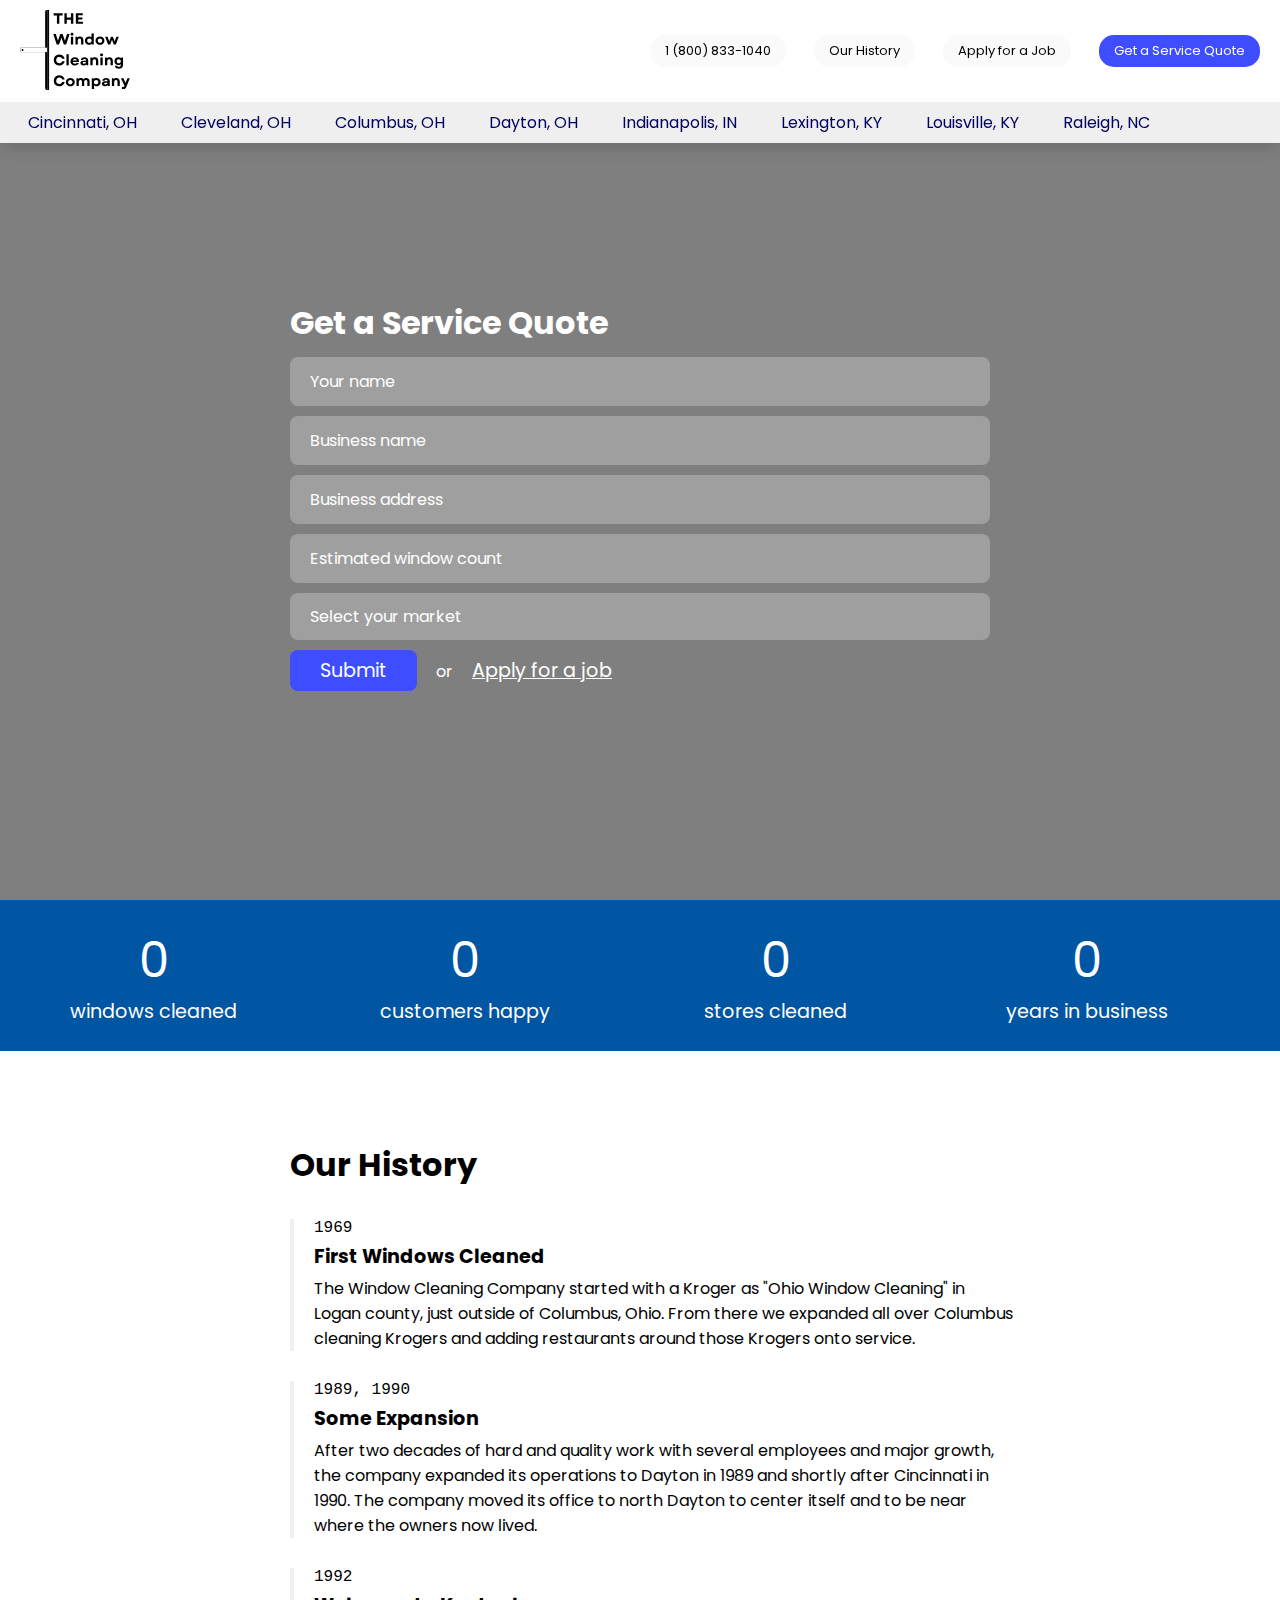
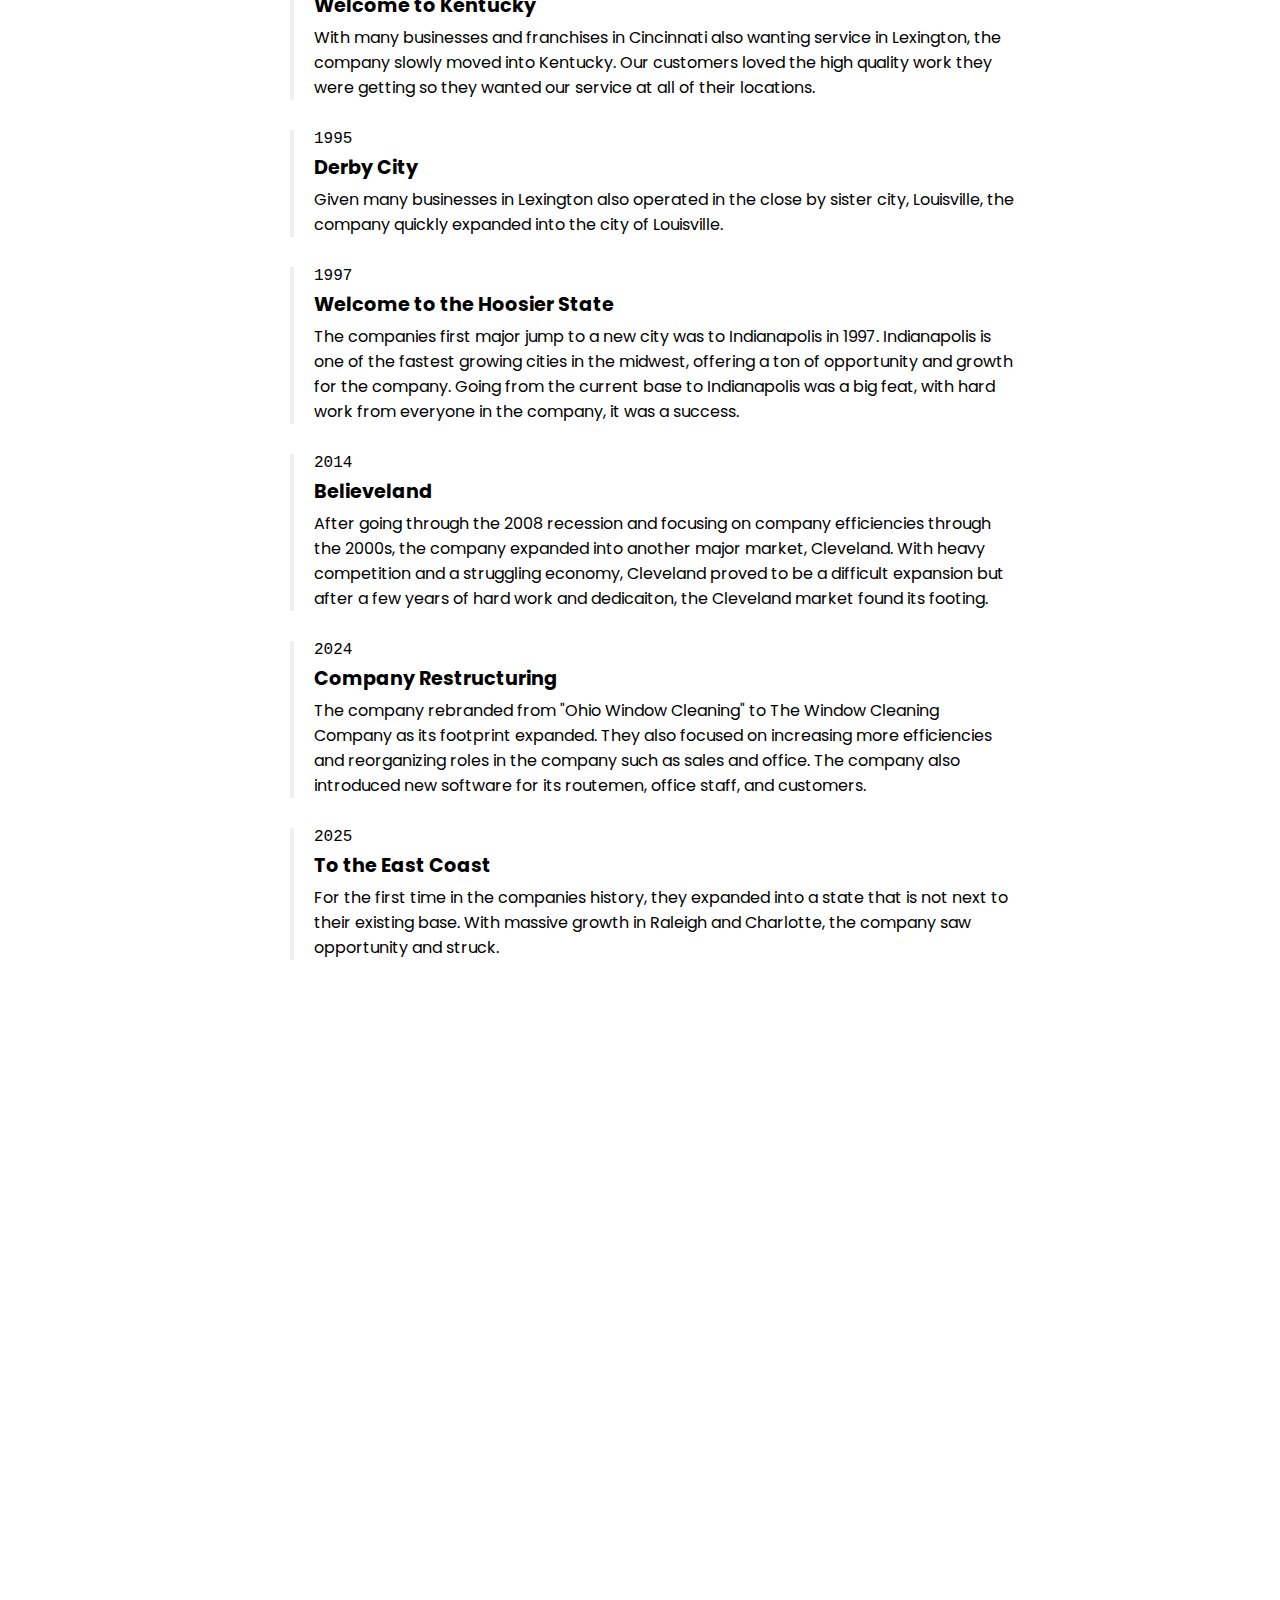
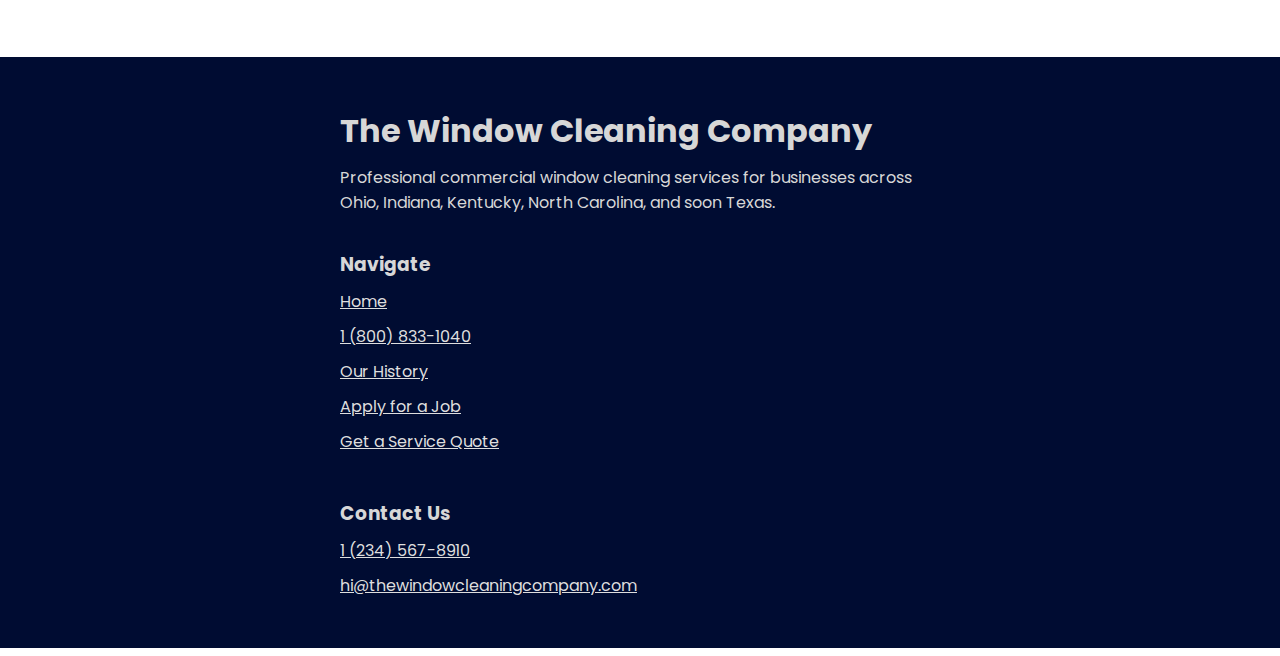
==== index.html @ 33c7db54 "Add files via upload" ====
<!DOCTYPE html>
<html lang="en">

<head>
    <meta charset="UTF-8">
    <meta name="viewport" content="width=device-width, initial-scale=1.0">
    <title>Document</title>
    <link rel="stylesheet" href="index.css">
    <link rel="preconnect" href="https://fonts.googleapis.com">
    <link rel="preconnect" href="https://fonts.gstatic.com" crossorigin>
    <link
        href="https://fonts.googleapis.com/css2?family=Poppins:ital,wght@0,100;0,200;0,300;0,400;0,500;0,600;0,700;0,800;0,900;1,100;1,200;1,300;1,400;1,500;1,600;1,700;1,800;1,900&display=swap"
        rel="stylesheet">
</head>

<body>
    <script>
        window.onscroll = function () {
            scrollFunction()
        };

        function scrollFunction() {
            if (document.body.scrollTop > 80 || document.documentElement.scrollTop > 80) {
                document.getElementById("nav").style.zoom = "80%";
            } else {
                document.getElementById("nav").style.zoom = "100%";
            }
        }
    </script>
    <nav id="nav">
        <ul>
            <li>
                <a href="index.html"><img src="logo.svg" /></a>
            </li>
            <li class="link primary"><a href="quote.html">Get a Service Quote</a></li>
            <li class="link"><a href="jobs.html">Apply for a Job</a></li>
            <li class="link"><a href="index.html#history">Our History</a></li>
            <li class="link"><a href="tel:18008331040">1 (800) 833-1040</a></li>
        </ul>
        <div class="marquee">
            <div class="marquee_text">
                <span><a href="cincinnati.html">Cincinnati, OH</a></span>
                <span><a href="cleveland.html">Cleveland, OH</a></span>
                <span><a href="columbus.html">Columbus, OH</a></span>
                <span><a href="dayton.html">Dayton, OH</a></span>
                <span><a href="indianapolis.html">Indianapolis, IN</a></span>
                <span><a href="lexington.html">Lexington, KY</a></span>
                <span><a href="louisville.html">Louisville, KY</a></span>
                <span><a href="raleigh.html">Raleigh, NC</a></span>

            </div>
        </div>
    </nav>
    <div class="hero hero-image">
        <div class="hero-content">
            <div class="hero-content-content">
                <h1>Get a Service Quote</h1>
                <form>
                    <input type="text" placeholder="Your name" />
                    <input type="text" placeholder="Business name" />
                    <input type="text" placeholder="Business address" />
                    <input type="text" placeholder="Estimated window count" />
                    <select name="market" id="market">
                        <option disabled selected>Select your market</option>
                        <option value="cincinnati">Cincinnati</option>
                        <option value="cleveland">Cleveland</option>
                        <option value="columbus">Columbus</option>
                        <option value="dayton">Dayton</option>
                        <option value="indianapolis">Indianapolis</option>
                        <option value="lexington">Lexington</option>
                        <option value="louisville">Louisville</option>
                        <option value="raleigh">Raleigh</option>
                        <option value="charlotte">Charlotte – Opening Soon</option>
                        <option value="austin">Austin – Opening Soon</option>
                    </select>
                    <button>Submit</button>
                    <p id="history" style=" display: inline;">or <a class="link" href="jobs.html">Apply for a job</a>
                    </p>
                </form>
            </div>
        </div>
    </div>
    <div class="counters">
        <div class="counter">
            <div class="number" id="number1">0</div>
            <div class="caption">windows cleaned</div>
        </div>
        <div class="counter">
            <div class="number" id="number2">0</div>
            <div class="caption">customers happy</div>
        </div>
        <div class="counter">
            <div class="number" id="number3">0</div>
            <div class="caption">stores cleaned</div>
        </div>
        <div class="counter">
            <div class="number" id="number4">0</div>
            <div class="caption">years in business</div>
        </div>
    </div>
    <div class="hero">
        <div class=" hero-content secondary">
            <h1>Our History</h1>
            <div class="timeline-entry">
                <span class="year">1969</span>
                <span class="title">First Windows Cleaned</span>
                <span class="story">The Window Cleaning Company started with a Kroger as "Ohio Window Cleaning" in
                    Logan county, just outside of Columbus, Ohio. From there we expanded all over Columbus cleaning
                    Krogers and adding restaurants around those Krogers onto service.
                </span>
            </div>
            <div class="timeline-entry">
                <span class="year">1989, 1990</span>
                <span class="title">Some Expansion</span>
                <span class="story">After two decades of hard and quality work with several employees and major growth,
                    the company expanded its operations to Dayton in 1989 and shortly after Cincinnati in 1990. The
                    company moved its office to north Dayton to center itself and to be near where the owners now lived.
                </span>
            </div>
            <div class="timeline-entry">
                <span class="year">1992</span>
                <span class="title">Welcome to Kentucky</span>
                <span class="story">With many businesses and franchises in Cincinnati also wanting service in Lexington,
                    the company slowly moved into Kentucky. Our customers loved the high quality work they were getting
                    so they wanted our service at all of their locations.
                </span>
            </div>
            <div class="timeline-entry">
                <span class="year">1995</span>
                <span class="title">Derby City</span>
                <span class="story">Given many businesses in Lexington also operated in the close by sister city,
                    Louisville, the company quickly expanded into the city of Louisville.
                </span>
            </div>
            <div class="timeline-entry">
                <span class="year">1997</span>
                <span class="title">Welcome to the Hoosier State</span>
                <span class="story">The companies first major jump to a new city was to Indianapolis in 1997.
                    Indianapolis is one of the fastest growing cities in the midwest, offering a ton of opportunity and
                    growth for the company. Going from the current base to Indianapolis was a big feat, with hard work
                    from everyone in the company, it was a success.
                </span>
            </div>
            <div class="timeline-entry">
                <span class="year">2014</span>
                <span class="title">Believeland</span>
                <span class="story">After going through the 2008 recession and focusing on company efficiencies through
                    the 2000s, the company expanded into another major market, Cleveland. With heavy competition and a
                    struggling economy, Cleveland proved to be a difficult expansion but after a few years of hard work
                    and dedicaiton, the Cleveland market found its footing.
                </span>
            </div>
            <div class="timeline-entry">
                <span class="year">2024</span>
                <span class="title">Company Restructuring</span>
                <span class="story">The company rebranded from "Ohio Window Cleaning" to The Window Cleaning Company as
                    its footprint expanded. They also focused on increasing more efficiencies and reorganizing roles in
                    the company such as sales and office. The company also introduced new software for its routemen,
                    office staff, and customers.
                </span>
            </div>
            <div class="timeline-entry">
                <span class="year">2025</span>
                <span class="title">To the East Coast</span>
                <span class="story">For the first time in the companies history, they expanded into a state that is not
                    next to their existing base. With massive growth in Raleigh and Charlotte, the company saw
                    opportunity and struck.
                </span>
            </div>
        </div>
    </div>

    <iframe width="100%" height="600" src="https://www.youtube.com/embed/uSjCGK1TYXY?autoplay=1&mute=1"
        title="Ohio Window Cleaning: Power Washing &amp; Professional Window Cleaning" frameborder="0"
        allow="accelerometer; autoplay; clipboard-write; encrypted-media; gyroscope; picture-in-picture; web-share"
        referrerpolicy="strict-origin-when-cross-origin" allowfullscreen></iframe>

    <footer>
        <div>
            <h1>The Window Cleaning Company</h1>
            <p>Professional commercial window cleaning services for businesses across Ohio, Indiana, Kentucky, North
                Carolina, and soon Texas.</p>

            <br>
            <h3>Navigate</h3>
            <ul>
                <a href="index.html" class="link">Home</a>
                <a href="sms:18008331040" class="link">1 (800) 833-1040</a>
                <a href="index.html#history" class="link">Our History</a>
                <a href="jobs.html" class="link">Apply for a Job</a>
                <a href="quote.html" class="link">Get a Service Quote</a>
            </ul>

            <br>
            <h3>Contact Us</h3>
            <p>
                <a href="tel:12345678910" class="link">1 (234) 567-8910</a>
                <a href="mailto:hi@thewindowcleaningcompany.com" class="link">hi@thewindowcleaningcompany.com</a>
            </p>
        </div>
    </footer>
    <script>
        function countUp(elementId, maxValue, duration) {
            const element = document.getElementById(elementId);
            const frameRate = 60; // Frames per second
            const totalFrames = Math.round((duration / 1000) * frameRate);
            const increment = Math.ceil(maxValue / totalFrames);
            let currentValue = 0;

            const interval = setInterval(() => {
                currentValue += increment;
                if (currentValue >= maxValue) {
                    currentValue = maxValue; // Ensure exact end value
                    clearInterval(interval);
                }
                element.textContent = currentValue.toLocaleString(); // Format with commas
            }, 1000 / frameRate);
        }

        // Target values
        const target1 = 50000000;
        const target2 = 8000;
        const target3 = 60000;
        const target4 = 55;

        // Intersection Observer to trigger the counters
        const observer = new IntersectionObserver(
            (entries, observer) => {
                entries.forEach(entry => {
                    if (entry.isIntersecting) {
                        countUp('number1', target1, 3000); // 3 seconds
                        countUp('number2', target2, 2000); // 3 seconds
                        countUp('number3', target3, 2500); // 3 seconds
                        countUp('number4', target4, 1500); // 3 seconds
                        observer.disconnect(); // Stop observing after activation
                    }
                });
            }, {
                threshold: 0.5
            } // Trigger when 50% of the element is visible
        );

        // Attach observer to the number elements
        document.querySelectorAll('.number').forEach(number => observer.observe(number));
    </script>
</body>

</html>
---- index.css ----
* {
    margin: 0;
    padding: 0;
    font-family: "Poppins", sans-serif;
    text-decoration: none;
}

a {
    cursor: pointer;
}

nav ul,
nav ul li {
    display: inline;
    align-items: center;
    height: 80px;
}

nav ul {
    width: 100%;
}

nav {
    box-shadow: 0 2px 20px 0 rgba(0, 0, 0, .2);
    position: fixed;
    top: 0;
    background-color: white;
    right: 0;
    left: 0;
    z-index: 5000;
}

nav ul li.link {
    background-color: transparent;
    background-color: rgb(250, 250, 250);
    border-radius: 15px;
    height: auto;
    padding: 6px 15px;
    margin: 8px;
    font-size: small;
    font-weight: semibold;
    transition: 200ms;
    cursor: pointer;
    display: inline-block;
    float: right;
    margin-top: 35px;
    margin-right: 20px;

}

.link a {
    color: black;
}

.link.primary a {
    color: white;
}

nav ul li.link.primary {
    background-color: rgb(61, 77, 255);
    color: white;
}

nav ul li.link:hover {
    background-color: rgb(242, 242, 242);
}

nav ul li.link.primary:hover {
    background-color: rgb(78, 93, 255);
    color: white;
}

nav ul li img {
    display: inline;
    height: 80px;
    margin-left: 20px;
    margin-top: 10px;
    margin-bottom: 5px;
}

.marquee {
    background: #efefef;
    padding: 0.5rem;
    overflow: hidden;
}

.marquee_text {
    overflow: scroll;
    -ms-overflow-style: none;
    scrollbar-width: none;
    display: block;
    white-space: nowrap
}

::-webkit-scrollbar {
    display: none;
}

.marquee_text span {
    padding: 0 20px;
}

.hero {
    display: block;
    position: relative;
}

.hero-image {
    background-size: cover;
    background-image: url('cleaning.jpg');
}

.hero-content {
    min-height: 100vh;
    height: inherit;
    width: 100%;
}

.hero-image .hero-content {
    background-color: rgba(0, 0, 0, .5);
    color: white;
    height: inherit;
}

.hero-content .hero-content-content {
    position: absolute;
    top: 50%;
    left: 50%;
    -ms-transform: translate(-50%, -50%);
    transform: translate(-50%, -50%);
    background-color: transparent;
    width: 700px;
    max-width: 80vw;
    height: auto;
}

.hero-content .hero-content-content h1 {
    margin-top: 90px;
}

.hero-content .hero-content-content form input,
.hero-content .hero-content-content form select,
.hero-content .hero-content-content form textarea {
    -webkit-appearance: none;
    -moz-appearance: none;
    appearance: none;
    display: block;
    width: 100%;
    padding: 12px 20px;
    font-size: medium;
    margin: 10px 0;
    border-radius: 8px;
    border: none;
    color: white;
    background-color: rgba(255, 255, 255, 0.25);
}

.hero-content .hero-content-content form input,
.hero-content .hero-content-content form textarea {
    width: calc(100% - 40px);
}

.hero-content .hero-content-content form button {
    background-color: rgb(61, 77, 255);
    color: white;
    border: none;
    padding: 6px 30px;
    border-radius: 8px;
    font-size: larger;
}

::placeholder {
    color: white;
    opacity: 1;
}

.hero-content .link {
    color: white;
    text-decoration: underline;
    border: none;
    padding: 6px 15px;
    border-radius: 8px;
    font-size: larger;
}

footer .link {
    color: rgb(222, 222, 222);
    text-decoration: underline;
    border: none;
    margin: 10px 0;
    border-radius: 8px;
    font-size: medium;
    display: block;
}

.hero-content p {
    padding: 15px;
}

.timeline-entry {
    width: 100%;
    border-left: 4px solid rgb(240, 240, 240);
    padding-left: 20px;
    margin-top: 30px
}

.timeline-entry .year {
    display: block;
    font-family: monospace;
    font-size: large;
}

.timeline-entry .title {
    display: block;
    font-size: larger;
    font-weight: bold;
    margin: 5px 0;
}

.timeline-entry .story {}

.hero-content.secondary {
    width: 700px;
    max-width: 80vw;
    margin: 90px auto;
}

footer {
    text-align: left;
    background-color: rgb(0, 12, 50);
    color: rgb(215, 215, 215);
    padding: 40px;
}

footer div {
    max-width: 80vw;
    width: 600px;
    margin: auto
}

footer div h1,
footer div h3 {
    margin: 10px 0;
}

.city-content {
    background-size: cover;
    min-height: 40vh;
    height: inherit;
    width: auto;
    padding: 40px;
}

.city-content.hero {
    padding: 175px 40px 0 40px;
}

.city-content.hero * {
    color: white;
}

.city-content h1 {
    font-size: 40px;
}

.contact {
    display: inline-block;
    width: calc(50vw - 50px)
}

.contact img {
    float: left;
    height: 150px;
    margin-right: 20px;
    border-radius: 10%;
}

.contact div {
    padding: 22px;
    padding-left: 15px !important;
}

.pill-parent span {
    background-color: white;
    color: black !important;
    margin: 6px;
    padding: 4px 10px;
    border-radius: 100px;
    display: inline-block;
}

#nav {
    transition-duration: 100ms;
}

.contacts {
    display: flexbox;
}

.counters {
    background-color: #0056a3;
}

.counter {
    display: inline-block;
    text-align: center;
    width: calc(24vw - 50px);
    margin: auto;
    padding: 25px;
    color: white;
}

.number {
    font-size: 3rem;
    margin-bottom: 0.5rem;
    margin: auto
}

.caption {
    font-size: 1.2rem;
}

@media (max-width: 950px) {
    .contact {
        width: 100%
    }

    .counter {
        width: calc(49vw - 50px);
    }
}

@media (max-width: 775px) {

    nav ul.primary-list li.link {
        display: none;

    }

    .second-marquee ul {
        display: block;
    }
}

.marquee_text a {
    color: rgb(0, 0, 98);
}

@media (min-width: 776px) {
    .second-marquee ul {
        display: none;
    }
}

.second-marquee ul {
    list-style-type: none !important;
    white-space: nowrap !important;
    overflow-x: scroll !important;
    overflow-y: hidden !important;
    padding: 0 !important;
    margin: 0 !important;
    height: auto !important;
    width: auto !important;
    float: none !important;
}

.second-marquee ul li {
    display: inline-block !important;
    margin: 5px !important;
    float: none !important;
}
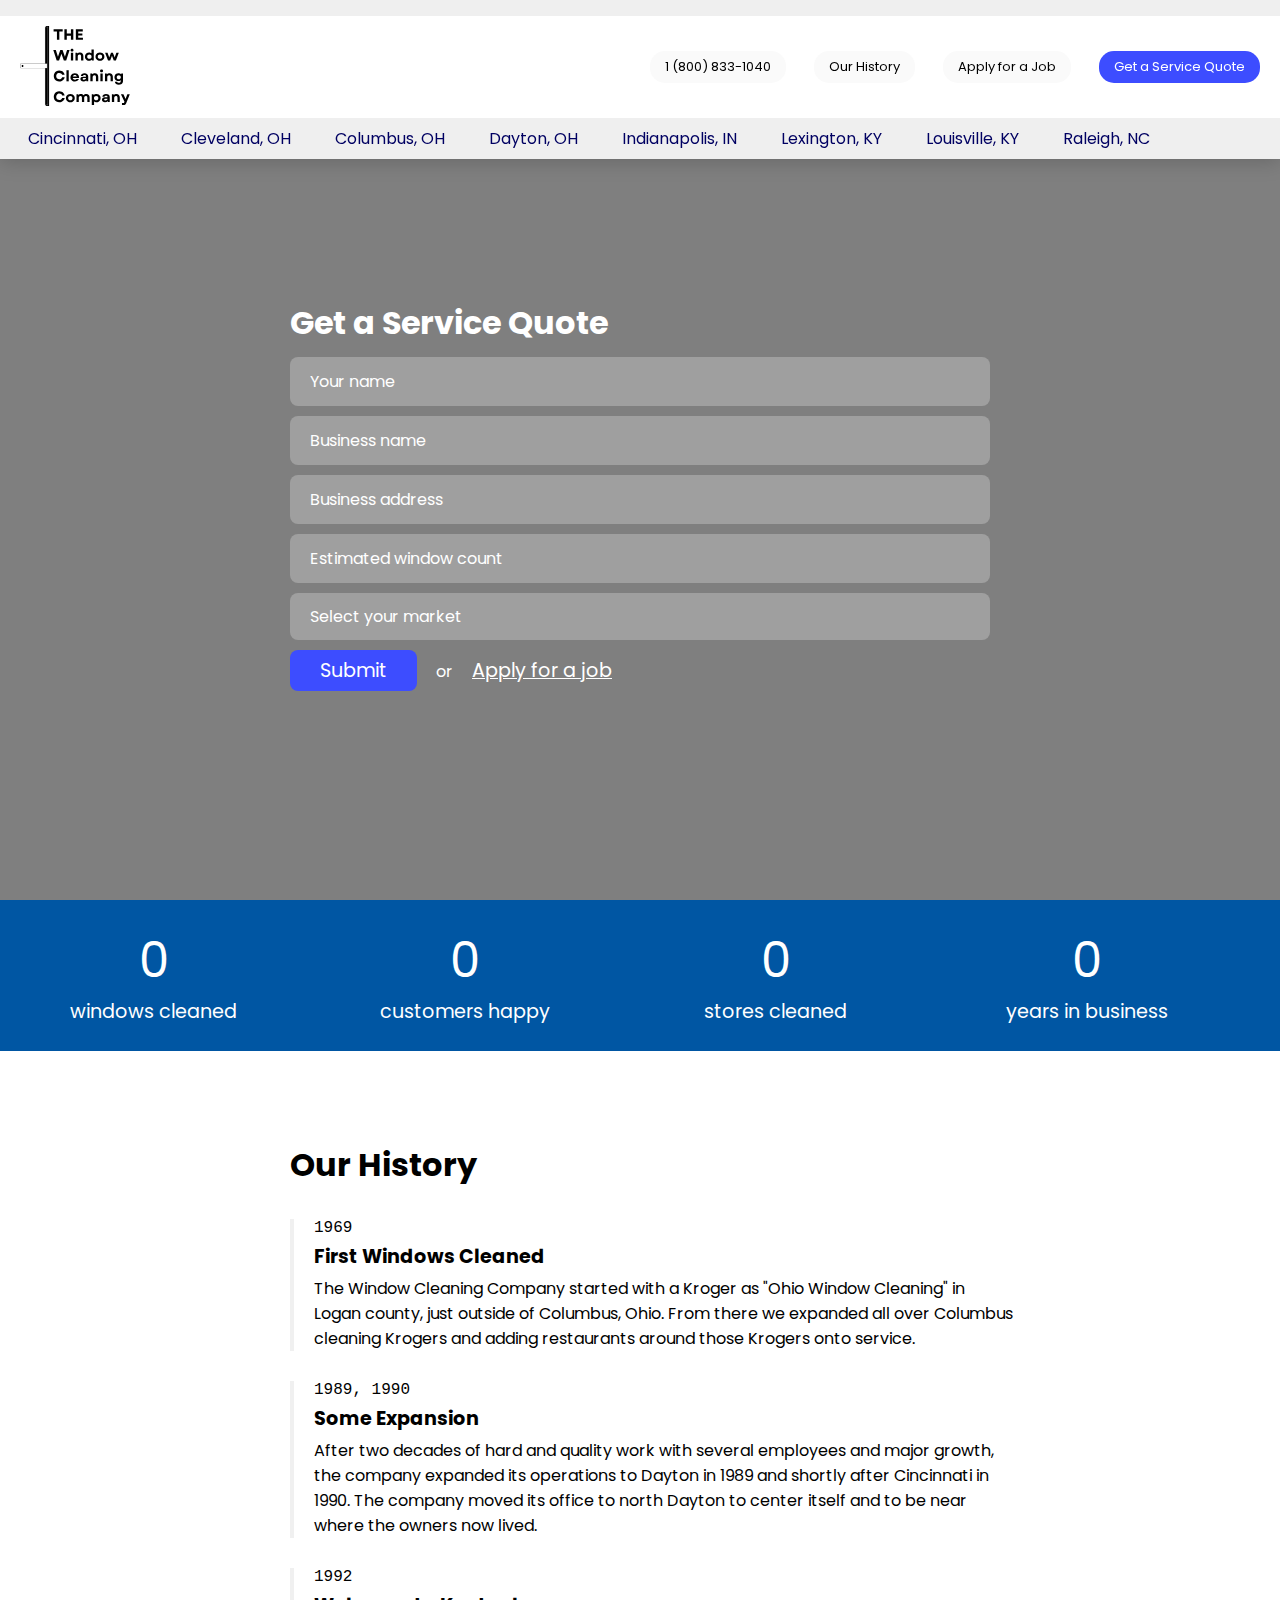
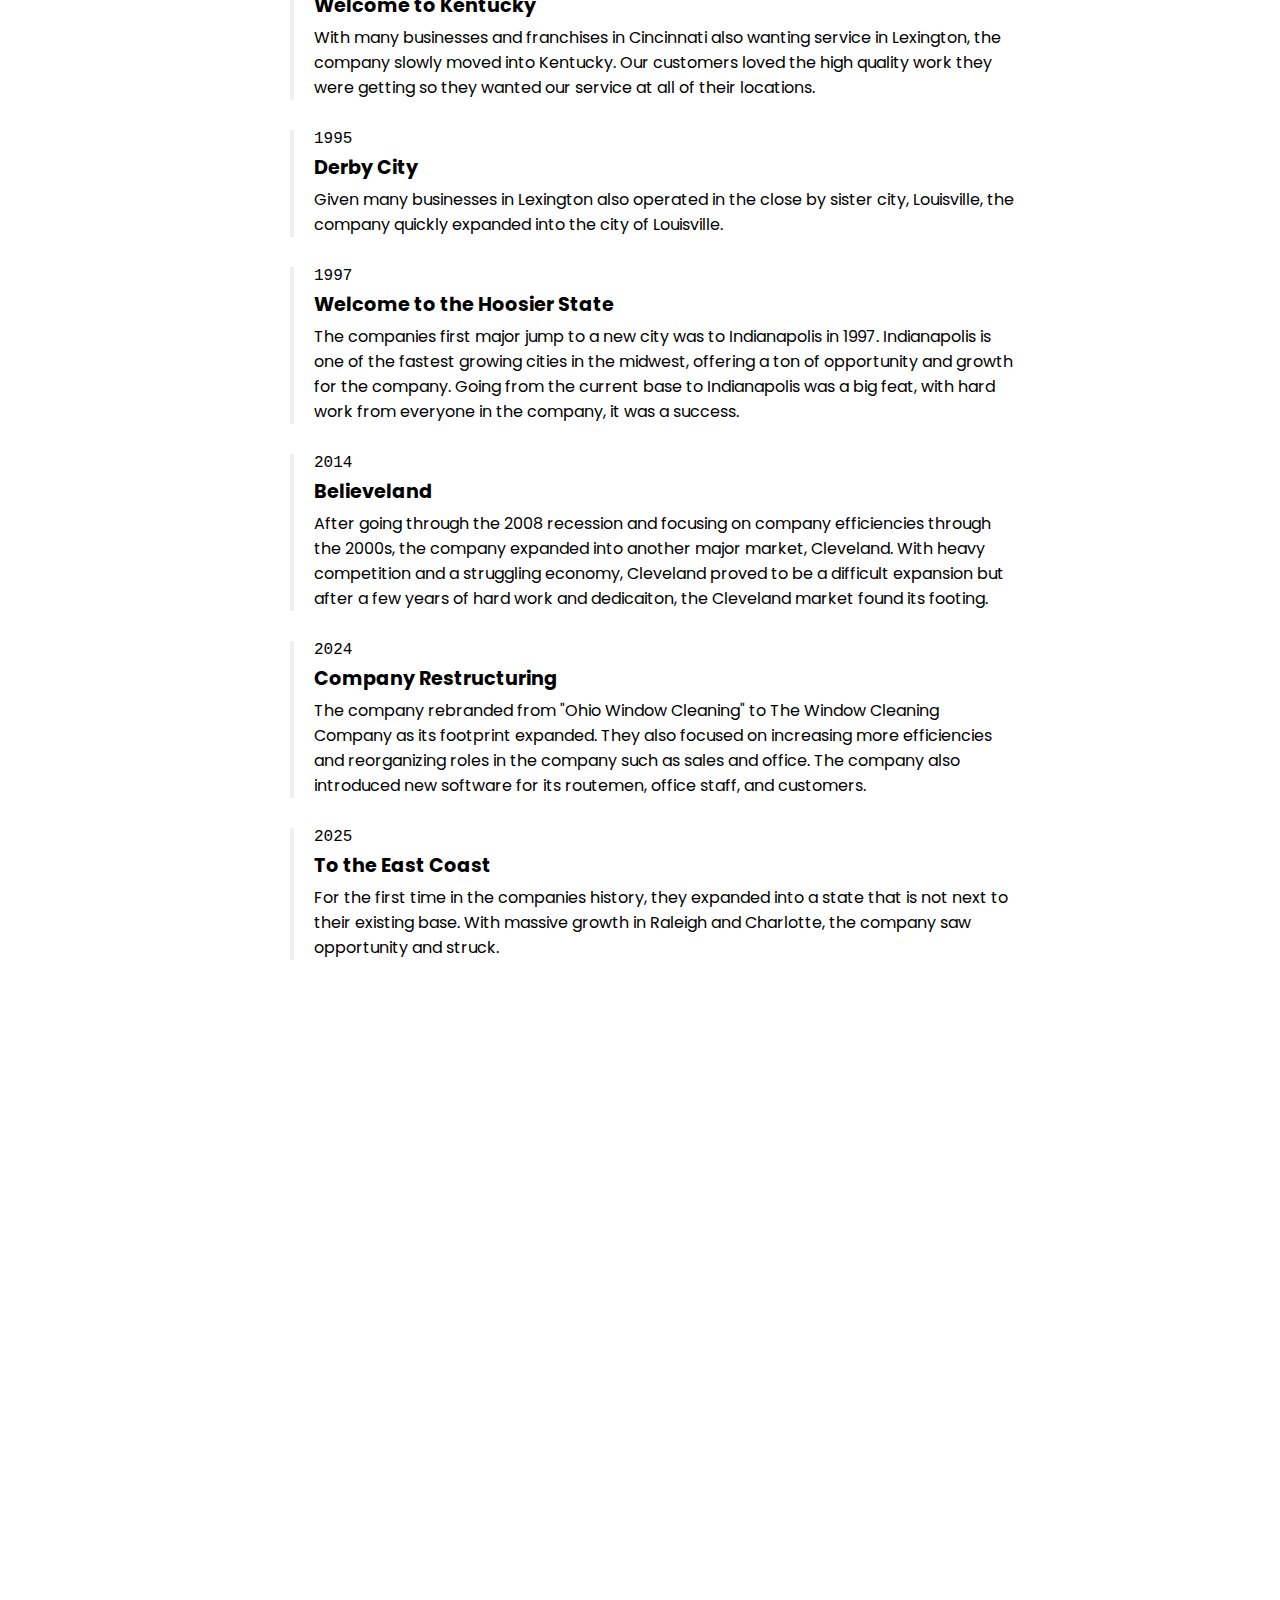
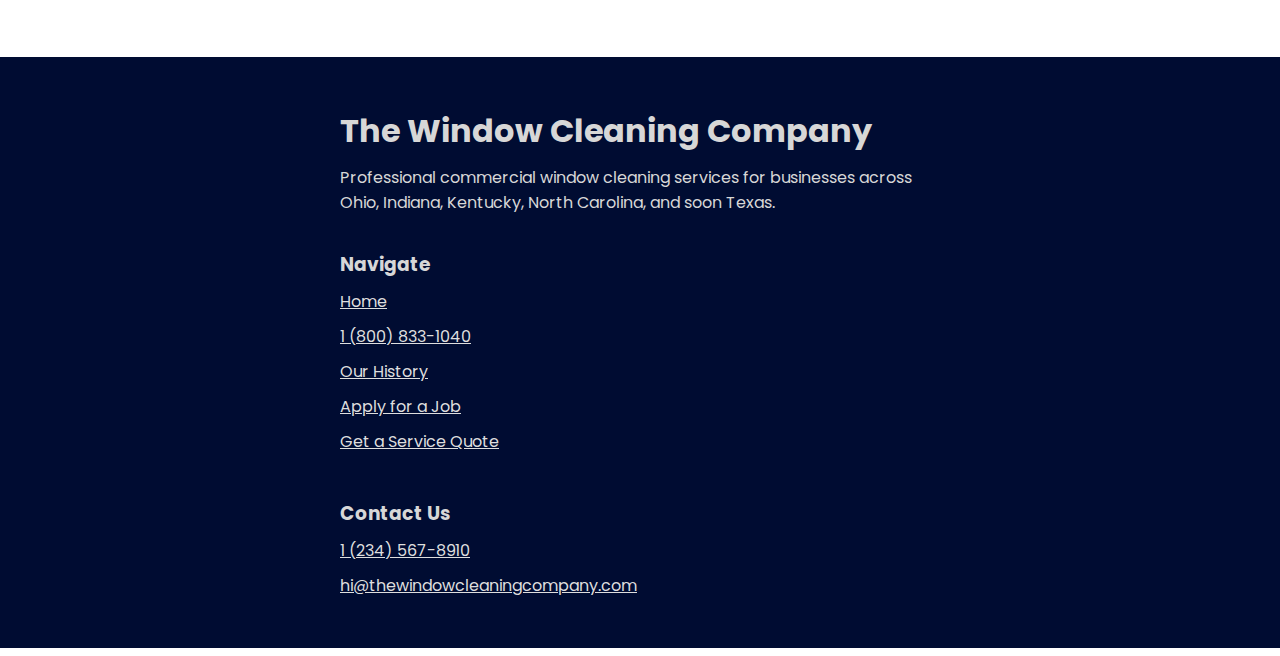
==== commit 3f40ecca: "fixed nav discrepency" ====
--- a/index.html
+++ b/index.html
@@ -28,7 +28,15 @@
         }
     </script>
     <nav id="nav">
-        <ul>
+        <div class="marquee second-marquee">
+            <ul>
+                <li class="link primary"><a href="quote.html">Get a Service Quote</a></li>
+                <li class="link"><a href="jobs.html">Apply for a Job</a></li>
+                <li class="link"><a href="index.html#history">Our History</a></li>
+                <li class="link"><a href="tel:18008331040">1 (800) 833-1040</a></li>
+            </ul>
+        </div>
+        <ul class="primary-list">
             <li>
                 <a href="index.html"><img src="logo.svg" /></a>
             </li>
